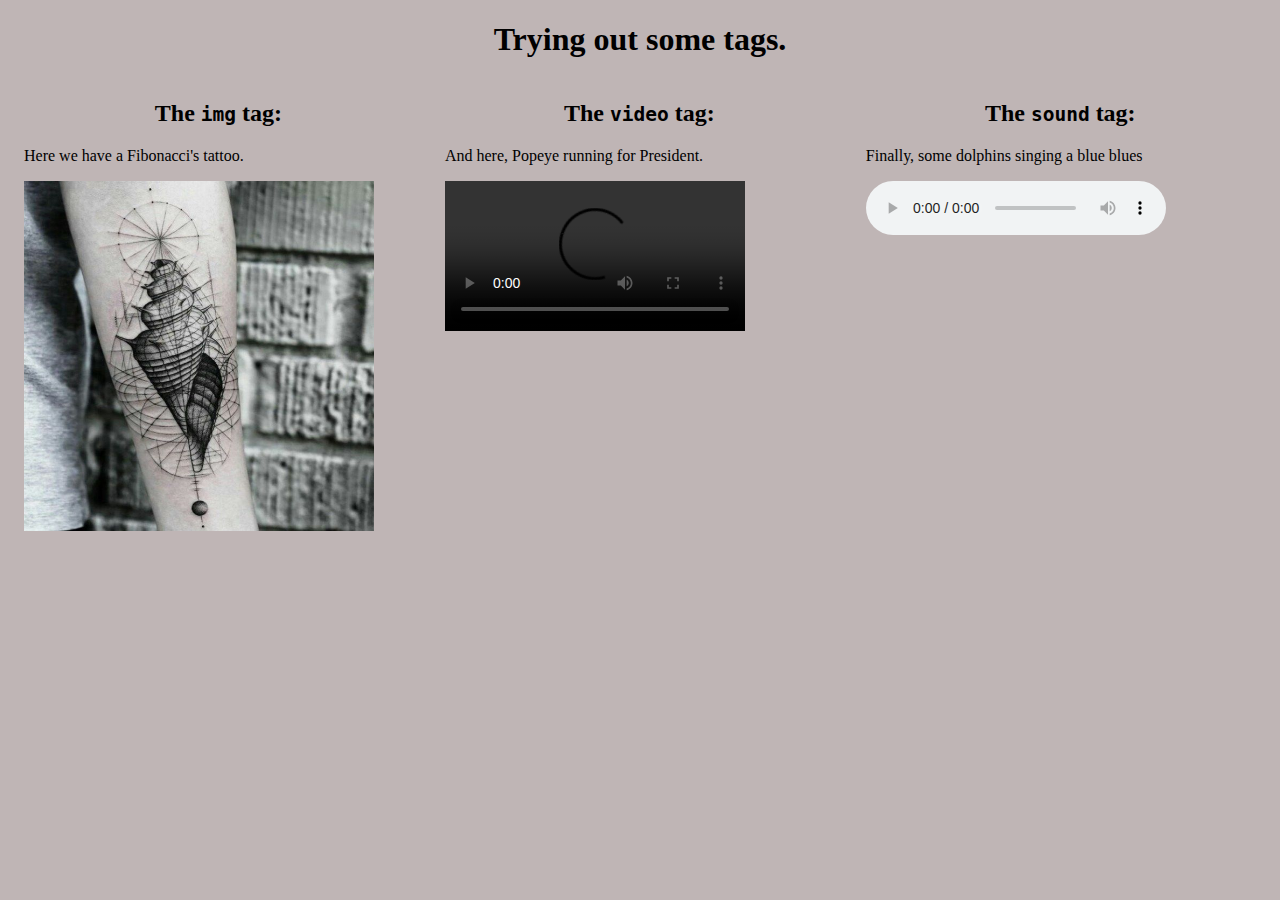
==== another.html @ 1d9e09e3 "I have worked a little" ====
<!DOCTYPE html>
<html lang="en">
<head>
    <meta charset="utf-8">
    <title>Several Tags</title>
    <link rel="stylesheet" href="style.css">
</head>
<body>
    <section>
        <h1>Trying out some tags.</h1>
        
        <article class="column third">
            <h2>The <code>img</code> tag: </h2>
            <p>Here we have a Fibonacci's tattoo.</p>
            <img src="images/Fibonacci.jpg" alt="Fibonacci">
        </article>

        <article class="column third">
            <h2>The <code>video</code> tag:</h2>
            <p>And here, Popeye running for President.</p>
            <video src="https://archive.org/download/Popeye_forPresident/Popeye_forPresident_512kb.mp4" controls>
              Sorry, your browser doesn't support HTML5 <code>video</code>, but you can
              download this video from the <a href="https://archive.org/details/Popeye_forPresident" target="_blank">Internet Archive</a>.
            </video>
        </article>

        <article class="column third">
            <h2>The <code>sound</code> tag:</h2>
            <p>Finally, some dolphins singing a blue blues</p>
            <audio controls>
                <source src="http://soundbible.com/mp3/Dolphins-SoundBible.com-1774583018.mp3" type="audio/mpeg">
                    Your browser does not support the audio tag.
            </audio>
        </article>
    </section>
</body>
</html>
---- style.css ----
*, *:before, *:after {
  -moz-box-sizing: border-box;
  -webkit-box-sizing: border-box;
  box-sizing: border-box;
}

a {
    text-decoration: none;
}

table {
    font-family: arial, sans-serif;
    border-collapse: collapse;
    width: 100%;
    margin-bottom: 2%;
}

td, th {
    border: 1px solid #dddddd;
    text-align: left;
    padding: 8px;
}

tr:nth-child(even) {
    background-color: #bf8383;
}

tr:nth-child(odd) {
    background-color: #876666;
}

img {
    width: 350px;
    height: 350px;
}

article {
    display: inline;
}

h1, h2 {
    text-align: center;

}

.column {
    float: left;
    padding-left: 1rem;
    padding-right: 1rem;
}


.column.third { width: 33.3%; }

body {
    background-color: #bfb5b5;
}
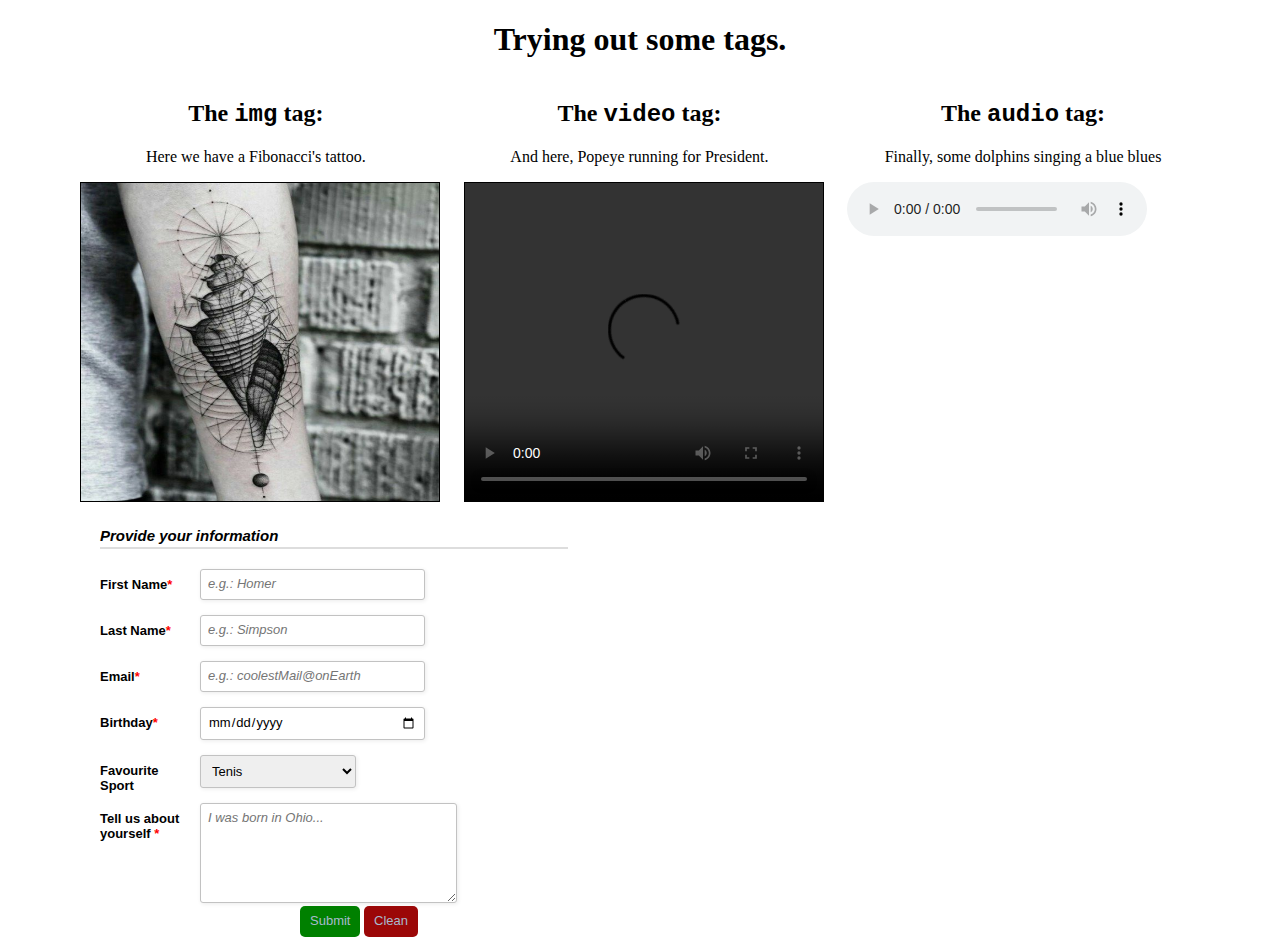
==== commit ef7a5657: "Have Worked a little more" ====
--- a/another.html
+++ b/another.html
@@ -3,35 +3,120 @@
 <head>
     <meta charset="utf-8">
     <title>Several Tags</title>
+    <link rel="stylesheet" href="normalize.css">
     <link rel="stylesheet" href="style.css">
+    <link rel="stylesheet" href="formStyle.css">
 </head>
 <body>
-    <section>
-        <h1>Trying out some tags.</h1>
-        
-        <article class="column third">
-            <h2>The <code>img</code> tag: </h2>
-            <p>Here we have a Fibonacci's tattoo.</p>
-            <img src="images/Fibonacci.jpg" alt="Fibonacci">
-        </article>
+    <div class="container">
+        <section>
+            <div class="row">
+                <div class="column full">
+                    <h1>Trying out some tags.</h1>
+                </div>
+            </div>
+            <div class="row">
+                <div class="column third">
+                    <article>
+                        <h2>The <code>img</code> tag: </h2>
+                        <p>Here we have a Fibonacci's tattoo.</p>
+                        <img class="same" src="images/Fibonacci.jpg" alt="Fibonacci">
+                    </article>
+                </div>
 
-        <article class="column third">
-            <h2>The <code>video</code> tag:</h2>
-            <p>And here, Popeye running for President.</p>
-            <video src="https://archive.org/download/Popeye_forPresident/Popeye_forPresident_512kb.mp4" controls>
-              Sorry, your browser doesn't support HTML5 <code>video</code>, but you can
-              download this video from the <a href="https://archive.org/details/Popeye_forPresident" target="_blank">Internet Archive</a>.
-            </video>
-        </article>
+                <div class="column third">
+                    <article>
+                        <h2>The <code>video</code> tag:</h2>
+                        <p>And here, Popeye running for President.</p>
+                        <video class="same" src="https://archive.org/download/Popeye_forPresident/Popeye_forPresident_512kb.mp4" controls>
+                          Sorry, your browser doesn't support HTML5 <code>video</code>, but you can
+                          download this video from the <a href="https://archive.org/details/Popeye_forPresident" target="_blank">Internet Archive</a>.
+                        </video>
+                    </article>
+                </div>
 
-        <article class="column third">
-            <h2>The <code>sound</code> tag:</h2>
-            <p>Finally, some dolphins singing a blue blues</p>
-            <audio controls>
-                <source src="http://soundbible.com/mp3/Dolphins-SoundBible.com-1774583018.mp3" type="audio/mpeg">
-                    Your browser does not support the audio tag.
-            </audio>
-        </article>
-    </section>
+                <div class="column third">
+                    <article>
+                        <h2>The <code>audio</code> tag:</h2>
+                        <p>Finally, some dolphins singing a blue blues</p>
+                        <audio controls>
+                            <source src="http://soundbible.com/mp3/Dolphins-SoundBible.com-1774583018.mp3" type="audio/mpeg">
+                                Your browser does not support the audio tag.
+                        </audio>
+                    </article>
+                </div>
+            </div>
+        </section>
+        <section>
+            <div class="row">
+                <div class="column full">
+                    <div class="form-style-2">
+                        <div class="form-style-2-heading">
+                            Provide your information
+                        </div>
+                        <form action="#" method="post">
+                            <div>
+                                <label for="FName">
+                                    <span>First Name<span class="required">*</span></span>
+                                </label>
+                                <input type="text" class="input-field"
+                                 name="FName" placeholder="e.g.: Homer" required>
+                            </div>
+                            <div>
+                                <label for="LName">
+                                    <span>Last Name<span class="required">*</span></span>
+                                </label>
+                                <input type="text" class="input-field"
+                                 name="LName" placeholder="e.g.: Simpson" required>
+                            </div>
+                            <div>
+                                <label for="Mail">
+                                    <span>Email<span class="required">*</span></span>
+                                </label>
+                                <input type="email" class="input-field" 
+                                name="Mail" placeholder="e.g.: coolestMail@onEarth" required>
+                            </div>
+                            <div>
+                                <label>
+                                    <span>Birthday<span class="required">*</span></span>
+                                </label>
+                                <input type="date" class="input-field" name="LName" required>
+                            </div>
+                            <div>
+                                <label for="FSport"><span>Favourite Sport</span></label>
+                                <select name="FSport" class="select-field">
+                                    <option value="tenis">Tenis</option>
+                                    <option value="futbol">Futbol</option>
+                                    <option value="chess">Chess</option>
+                                    <option value="beer">Drink beer really fast</option>
+                                </select>
+                            </div>
+                            <div>
+                                <label for="UserBio">
+                                    <span>
+                                        Tell us about yourself
+                                        <span class="required">*</span>
+                                    </span>
+                                </label>
+                                <textarea cols="30" rows="5" class="textarea-field" 
+                                 maxlength="150" name="UserBio"
+                                  placeholder="I was born in Ohio..." required></textarea>
+                            </div>
+                            <div id="btns">
+                                <label>
+                                    <span>&nbsp;</span>
+                                    <button type="submit" class="btnSubmit">Submit</button>
+                                </label>
+                                <label>
+                                    <span>&nbsp;</span>
+                                    <button type="reset" class="btnClean">Clean</button>
+                                </label>
+                            </div>
+                        </form>
+                    </div>
+                </div>
+            </div>
+        </section>
+    </div>
 </body>
 </html>--- a/style.css
+++ b/style.css
@@ -29,9 +29,10 @@
     background-color: #876666;
 }
 
-img {
-    width: 350px;
-    height: 350px;
+.same {
+    width: 360px;
+    height: 320px;
+    border: 1px solid black;
 }
 
 article {
@@ -43,6 +44,13 @@
 
 }
 
+
+.container {
+  margin: 0 auto;
+  width: 90%;
+  max-width : 1200px; 
+}
+
 .column {
     float: left;
     padding-left: 1rem;
@@ -50,8 +58,21 @@
 }
 
 
-.column.third { width: 33.3%; }
+.column.third {
+    width: 33.3%;
+}
 
-body {
-    background-color: #bfb5b5;
+.column.full { 
+    width: 100%;
+}
+
+.row:before, 
+.row:after {
+    content:"";
+    display: table ;
+    clear:both;
+}
+
+p {
+    text-align: center;
 }--- a/formStyle.css
+++ b/formStyle.css
@@ -0,0 +1,92 @@
+.form-style-2{
+    max-width: 500px;
+    padding: 20px 12px 10px 20px;
+    font: 13px Arial, Helvetica, sans-serif;
+}
+.form-style-2-heading{
+    font-weight: bold;
+    font-style: italic;
+    border-bottom: 2px solid #ddd;
+    margin-bottom: 20px;
+    font-size: 15px;
+    padding-bottom: 3px;
+}
+.form-style-2 label{
+    display: block;
+    margin: 0px 0px 15px 0px;
+}
+.form-style-2 label > span{
+    width: 100px;
+    font-weight: bold;
+    float: left;
+    padding-top: 8px;
+    padding-right: 5px;
+}
+.form-style-2 span.required{
+    color:red;
+}
+
+.form-style-2 input.input-field{
+    width: 48%;
+    
+}
+
+.form-style-2 input.input-field, 
+.form-style-2 .textarea-field, 
+ .form-style-2 .select-field{
+    box-sizing: border-box;
+    -webkit-box-sizing: border-box;
+    -moz-box-sizing: border-box;
+    border: 1px solid #C2C2C2;
+    box-shadow: 1px 1px 4px #EBEBEB;
+    -moz-box-shadow: 1px 1px 4px #EBEBEB;
+    -webkit-box-shadow: 1px 1px 4px #EBEBEB;
+    border-radius: 3px;
+    -webkit-border-radius: 3px;
+    -moz-border-radius: 3px;
+    padding: 7px;
+    outline: none;
+}
+
+.form-style-2 .input-field:focus, 
+.form-style-2 .textarea-field:focus,  
+.form-style-2 .select-field:focus{
+    border: 1px solid #0C0;
+}
+
+.form-style-2 .textarea-field{
+    height:100px;
+    width: 55%;
+}
+
+.btnSubmit{
+    background: green;
+    border: none;
+    padding: 8px 10px 8px 10px;
+    border-radius: 5px;
+    color: #A8BACE;
+}
+
+.btnSubmit:hover{
+    background: #13660a;
+}
+
+.btnClean{
+    background: #9b0707;
+    border: none;
+    padding: 8px 10px 8px 10px;
+    border-radius: 5px;
+    color: #A8BACE;
+}
+
+.btnClean:hover{
+    background: #590117;
+}
+
+#btns label {
+    display: inline;
+}
+
+input[placeholder], textarea[placeholder] {
+    font-style: italic;
+}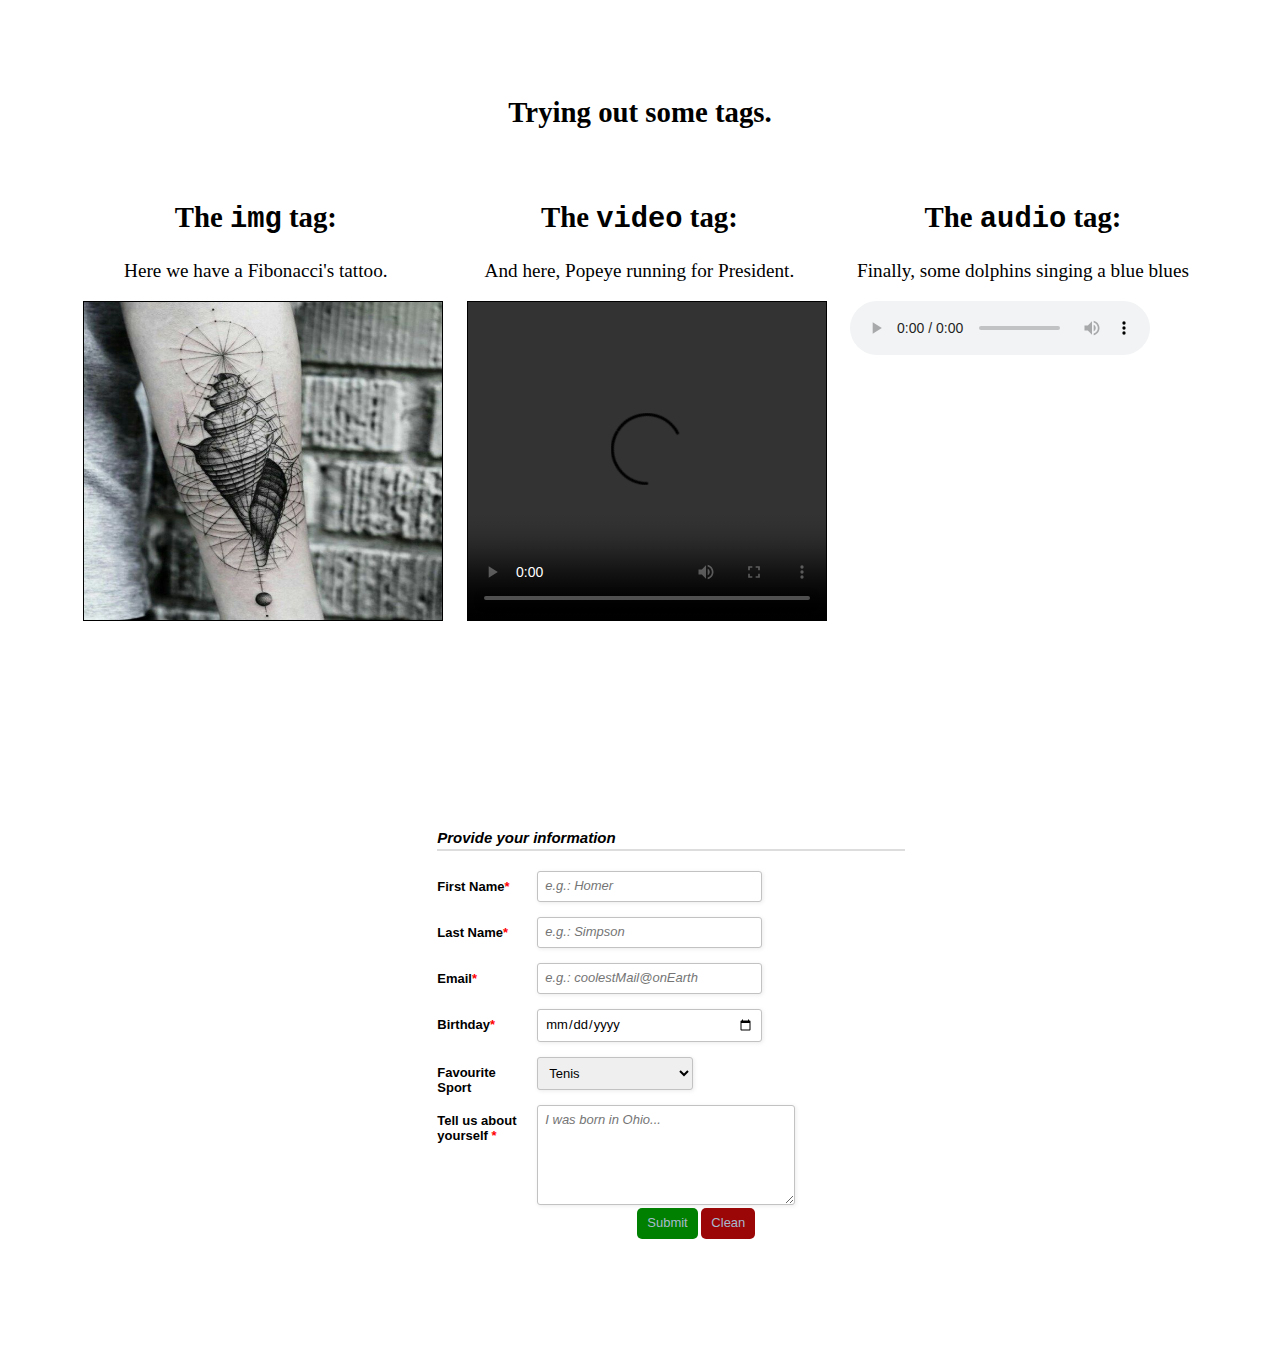
==== commit e7eb086e: "maybe i'll continue later" ====
--- a/another.html
+++ b/another.html
@@ -2,6 +2,7 @@
 <html lang="en">
 <head>
     <meta charset="utf-8">
+    <meta name="viewport" content="width=device-width, initial-scale=1">
     <title>Several Tags</title>
     <link rel="stylesheet" href="normalize.css">
     <link rel="stylesheet" href="style.css">
--- a/style.css
+++ b/style.css
@@ -2,6 +2,82 @@
   -moz-box-sizing: border-box;
   -webkit-box-sizing: border-box;
   box-sizing: border-box;
+}
+
+html { font-size: 100%; }
+
+/* Medium screens (640px) */
+@media (min-width: 40rem) { 
+  html { font-size: 112%; }
+}
+
+/* Large screens (1024px) */
+@media (min-width: 64rem) { 
+  html { font-size: 120%; }
+}
+
+@media (min-width: 40rem) {
+  section { padding: 4rem 0; }
+}
+
+
+@media (min-width: 40rem) {
+  h1 { font-size: 1.5rem; }
+}
+
+@media (max-width: 768px) {
+  img { 
+    width: 330px;
+    height: 320px;
+    border: 1px solid black;
+  }
+
+  [class*="col"] {
+        width: 100%;
+    }
+}
+
+
+@media (min-width: 40rem) {
+  .column {
+    float: left;
+    margin: 0;
+    padding-left: 1rem;
+    padding-right: 1rem;
+  }
+
+@media only screen and (max-width: 768px) {
+    /* For mobile phones: */
+    [class*="col"] {
+        width: 100%;
+    }
+}
+
+
+
+.column { margin-bottom: 1.5rem; }
+
+.container {
+  margin: 0 auto;
+  width: 90%;
+  max-width : 1200px; 
+}
+
+
+
+.column.third {
+    width: 33.3%;
+}
+
+.column.full { 
+    width: 100%;
+}
+
+.row:before, 
+.row:after {
+    content:"";
+    display: table ;
+    clear:both;
 }
 
 a {
@@ -44,35 +120,16 @@
 
 }
 
-
-.container {
-  margin: 0 auto;
-  width: 90%;
-  max-width : 1200px; 
+p {
+    text-align: center;
 }
 
-.column {
-    float: left;
-    padding-left: 1rem;
-    padding-right: 1rem;
+ol {
+    margin:0;
+    padding:0;
+    text-align: center; 
+    list-style-position: inside;
 }
-
-
-.column.third {
-    width: 33.3%;
-}
-
-.column.full { 
-    width: 100%;
-}
-
-.row:before, 
-.row:after {
-    content:"";
-    display: table ;
-    clear:both;
-}
-
-p {
-    text-align: center;
+ol  li {
+     padding: 2px 5px;              
 }--- a/formStyle.css
+++ b/formStyle.css
@@ -2,6 +2,8 @@
     max-width: 500px;
     padding: 20px 12px 10px 20px;
     font: 13px Arial, Helvetica, sans-serif;
+    margin-right: 25%;
+    margin-left: 30%;
 }
 .form-style-2-heading{
     font-weight: bold;
@@ -89,4 +91,5 @@
 
 input[placeholder], textarea[placeholder] {
     font-style: italic;
-}+}
+
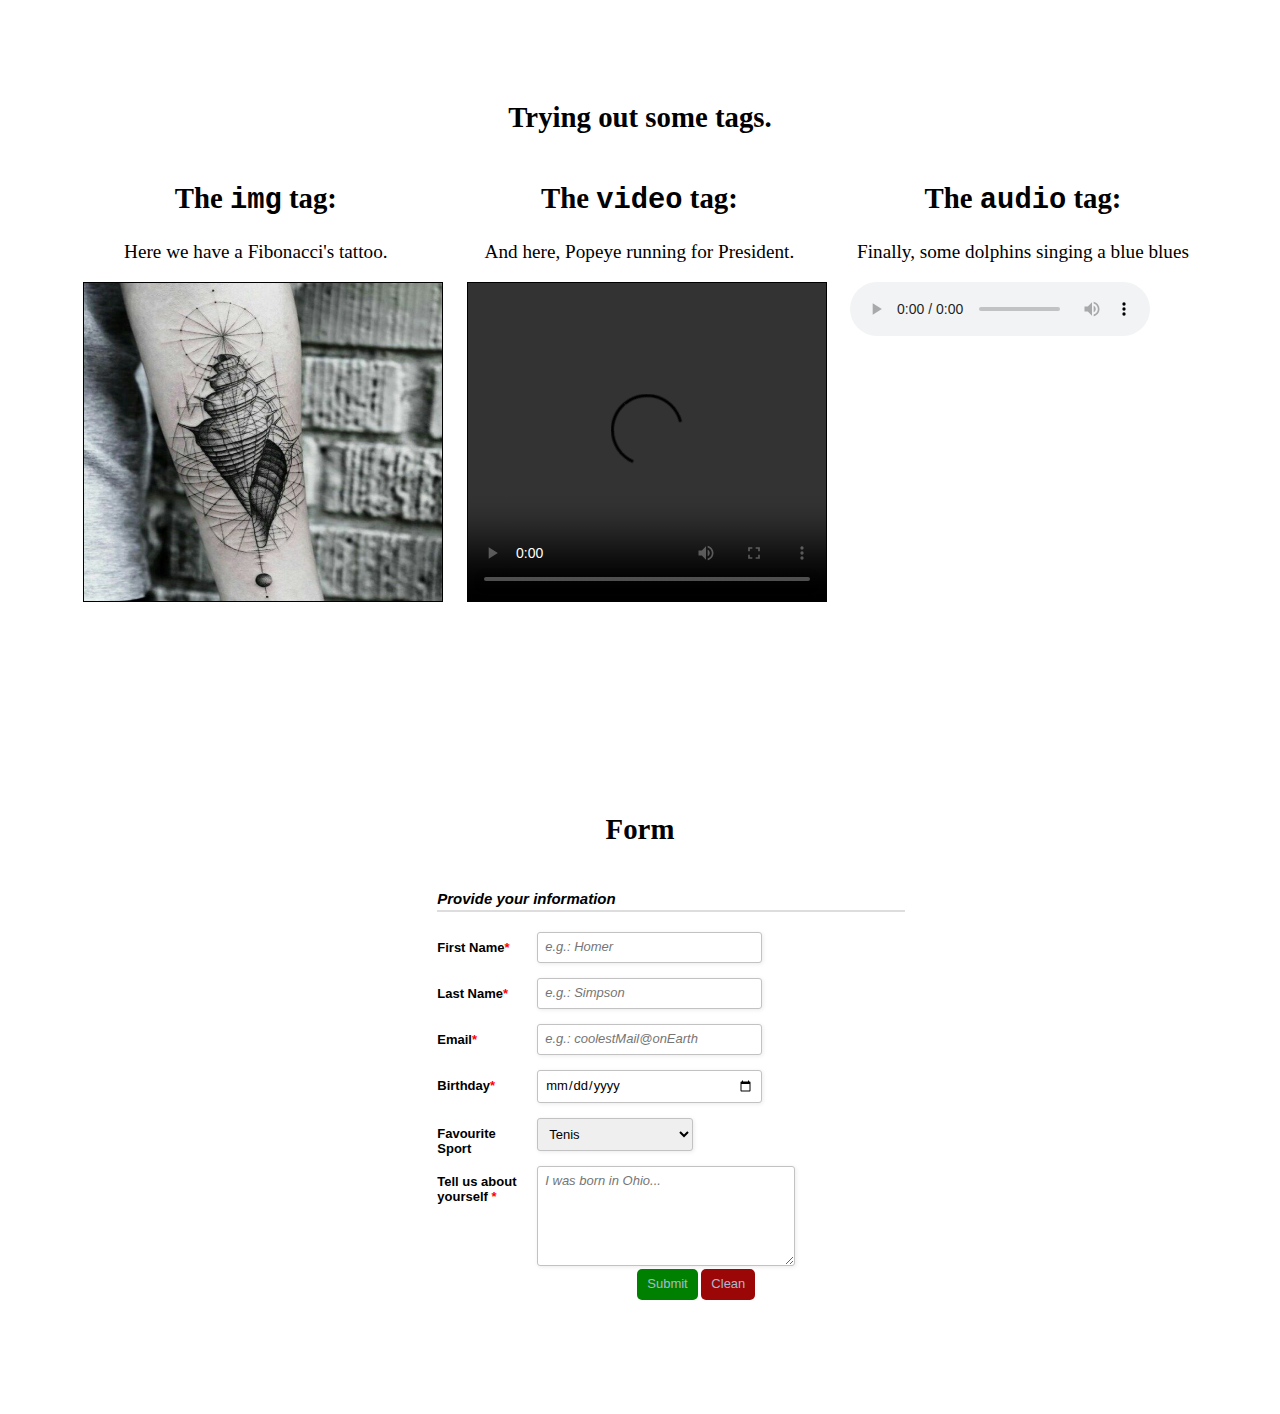
==== commit f674e2d5: "more work" ====
--- a/another.html
+++ b/another.html
@@ -7,15 +7,13 @@
     <link rel="stylesheet" href="normalize.css">
     <link rel="stylesheet" href="style.css">
     <link rel="stylesheet" href="formStyle.css">
+    <link rel="shortcut icon" href="images/favicon.ico" type="image/x-icon">
+    <link rel="icon" href="images/favicon.ico" type="image/x-icon">
 </head>
 <body>
     <div class="container">
         <section>
-            <div class="row">
-                <div class="column full">
-                    <h1>Trying out some tags.</h1>
-                </div>
-            </div>
+            <h2>Trying out some tags.</h2>
             <div class="row">
                 <div class="column third">
                     <article>
@@ -49,6 +47,7 @@
             </div>
         </section>
         <section>
+            <h2>Form</h2>
             <div class="row">
                 <div class="column full">
                     <div class="form-style-2">
@@ -61,21 +60,21 @@
                                     <span>First Name<span class="required">*</span></span>
                                 </label>
                                 <input type="text" class="input-field"
-                                 name="FName" placeholder="e.g.: Homer" required>
+                                 id="FName" placeholder="e.g.: Homer" required>
                             </div>
                             <div>
                                 <label for="LName">
                                     <span>Last Name<span class="required">*</span></span>
                                 </label>
                                 <input type="text" class="input-field"
-                                 name="LName" placeholder="e.g.: Simpson" required>
+                                 id="LName" placeholder="e.g.: Simpson" required>
                             </div>
                             <div>
                                 <label for="Mail">
                                     <span>Email<span class="required">*</span></span>
                                 </label>
                                 <input type="email" class="input-field" 
-                                name="Mail" placeholder="e.g.: coolestMail@onEarth" required>
+                                id="Mail" placeholder="e.g.: coolestMail@onEarth" required>
                             </div>
                             <div>
                                 <label>
@@ -85,7 +84,7 @@
                             </div>
                             <div>
                                 <label for="FSport"><span>Favourite Sport</span></label>
-                                <select name="FSport" class="select-field">
+                                <select id="FSport" class="select-field">
                                     <option value="tenis">Tenis</option>
                                     <option value="futbol">Futbol</option>
                                     <option value="chess">Chess</option>
@@ -100,7 +99,7 @@
                                     </span>
                                 </label>
                                 <textarea cols="30" rows="5" class="textarea-field" 
-                                 maxlength="150" name="UserBio"
+                                 maxlength="150" id="UserBio"
                                   placeholder="I was born in Ohio..." required></textarea>
                             </div>
                             <div id="btns">
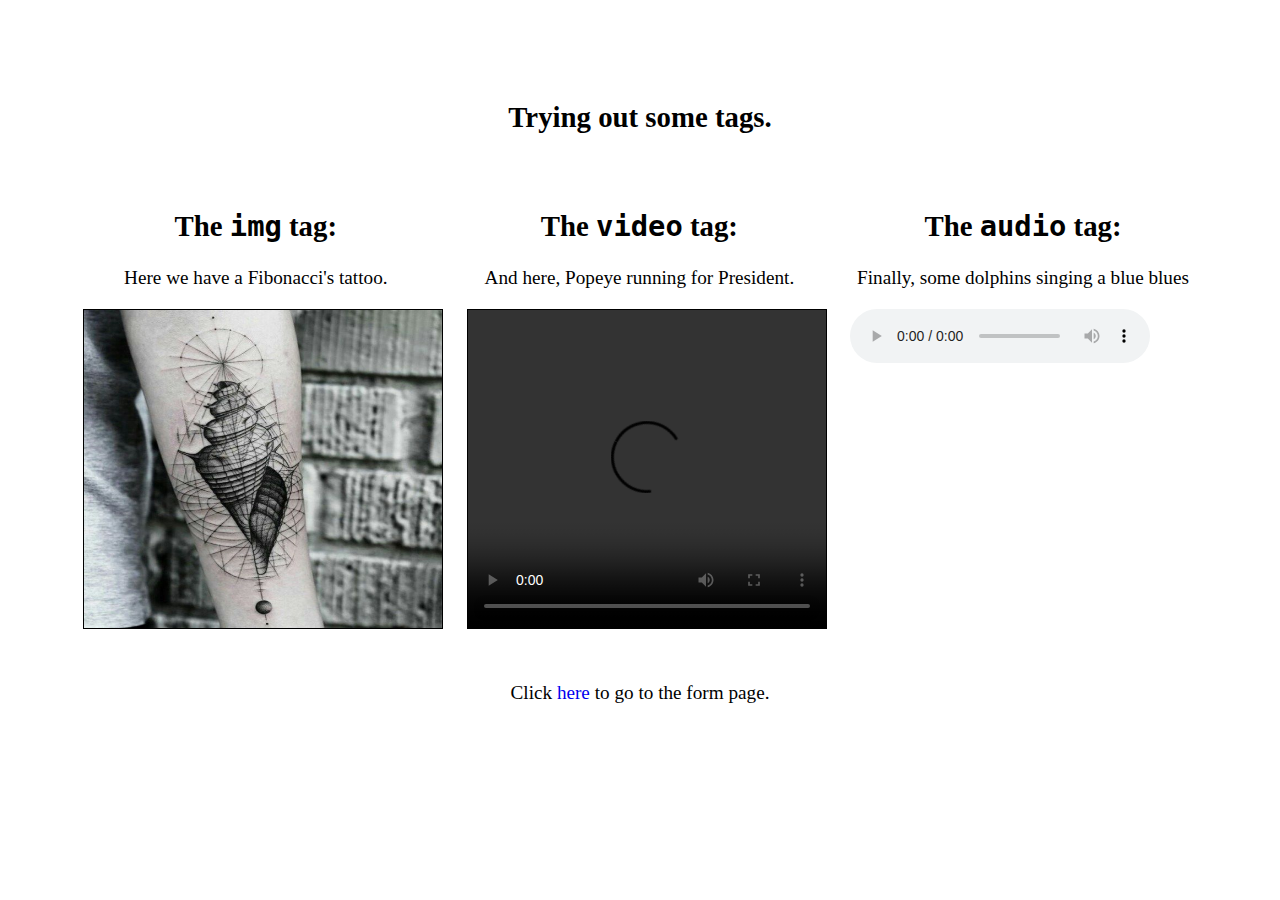
==== commit 7ede432b: "html basics done" ====
--- a/another.html
+++ b/another.html
@@ -2,18 +2,22 @@
 <html lang="en">
 <head>
     <meta charset="utf-8">
+    <meta http-equiv="x-ua-compatible" content="ie=edge">
     <meta name="viewport" content="width=device-width, initial-scale=1">
     <title>Several Tags</title>
     <link rel="stylesheet" href="normalize.css">
     <link rel="stylesheet" href="style.css">
-    <link rel="stylesheet" href="formStyle.css">
     <link rel="shortcut icon" href="images/favicon.ico" type="image/x-icon">
     <link rel="icon" href="images/favicon.ico" type="image/x-icon">
 </head>
 <body>
     <div class="container">
         <section>
-            <h2>Trying out some tags.</h2>
+            <div class="row">
+                <div class="column full">
+                    <h2>Trying out some tags.</h2>
+                </div>
+            </div>
             <div class="row">
                 <div class="column third">
                     <article>
@@ -45,75 +49,9 @@
                     </article>
                 </div>
             </div>
-        </section>
-        <section>
-            <h2>Form</h2>
             <div class="row">
                 <div class="column full">
-                    <div class="form-style-2">
-                        <div class="form-style-2-heading">
-                            Provide your information
-                        </div>
-                        <form action="#" method="post">
-                            <div>
-                                <label for="FName">
-                                    <span>First Name<span class="required">*</span></span>
-                                </label>
-                                <input type="text" class="input-field"
-                                 id="FName" placeholder="e.g.: Homer" required>
-                            </div>
-                            <div>
-                                <label for="LName">
-                                    <span>Last Name<span class="required">*</span></span>
-                                </label>
-                                <input type="text" class="input-field"
-                                 id="LName" placeholder="e.g.: Simpson" required>
-                            </div>
-                            <div>
-                                <label for="Mail">
-                                    <span>Email<span class="required">*</span></span>
-                                </label>
-                                <input type="email" class="input-field" 
-                                id="Mail" placeholder="e.g.: coolestMail@onEarth" required>
-                            </div>
-                            <div>
-                                <label>
-                                    <span>Birthday<span class="required">*</span></span>
-                                </label>
-                                <input type="date" class="input-field" name="LName" required>
-                            </div>
-                            <div>
-                                <label for="FSport"><span>Favourite Sport</span></label>
-                                <select id="FSport" class="select-field">
-                                    <option value="tenis">Tenis</option>
-                                    <option value="futbol">Futbol</option>
-                                    <option value="chess">Chess</option>
-                                    <option value="beer">Drink beer really fast</option>
-                                </select>
-                            </div>
-                            <div>
-                                <label for="UserBio">
-                                    <span>
-                                        Tell us about yourself
-                                        <span class="required">*</span>
-                                    </span>
-                                </label>
-                                <textarea cols="30" rows="5" class="textarea-field" 
-                                 maxlength="150" id="UserBio"
-                                  placeholder="I was born in Ohio..." required></textarea>
-                            </div>
-                            <div id="btns">
-                                <label>
-                                    <span>&nbsp;</span>
-                                    <button type="submit" class="btnSubmit">Submit</button>
-                                </label>
-                                <label>
-                                    <span>&nbsp;</span>
-                                    <button type="reset" class="btnClean">Clean</button>
-                                </label>
-                            </div>
-                        </form>
-                    </div>
+                    <p>Click <a href="form.html">here</a> to go to the form page.</p>
                 </div>
             </div>
         </section>
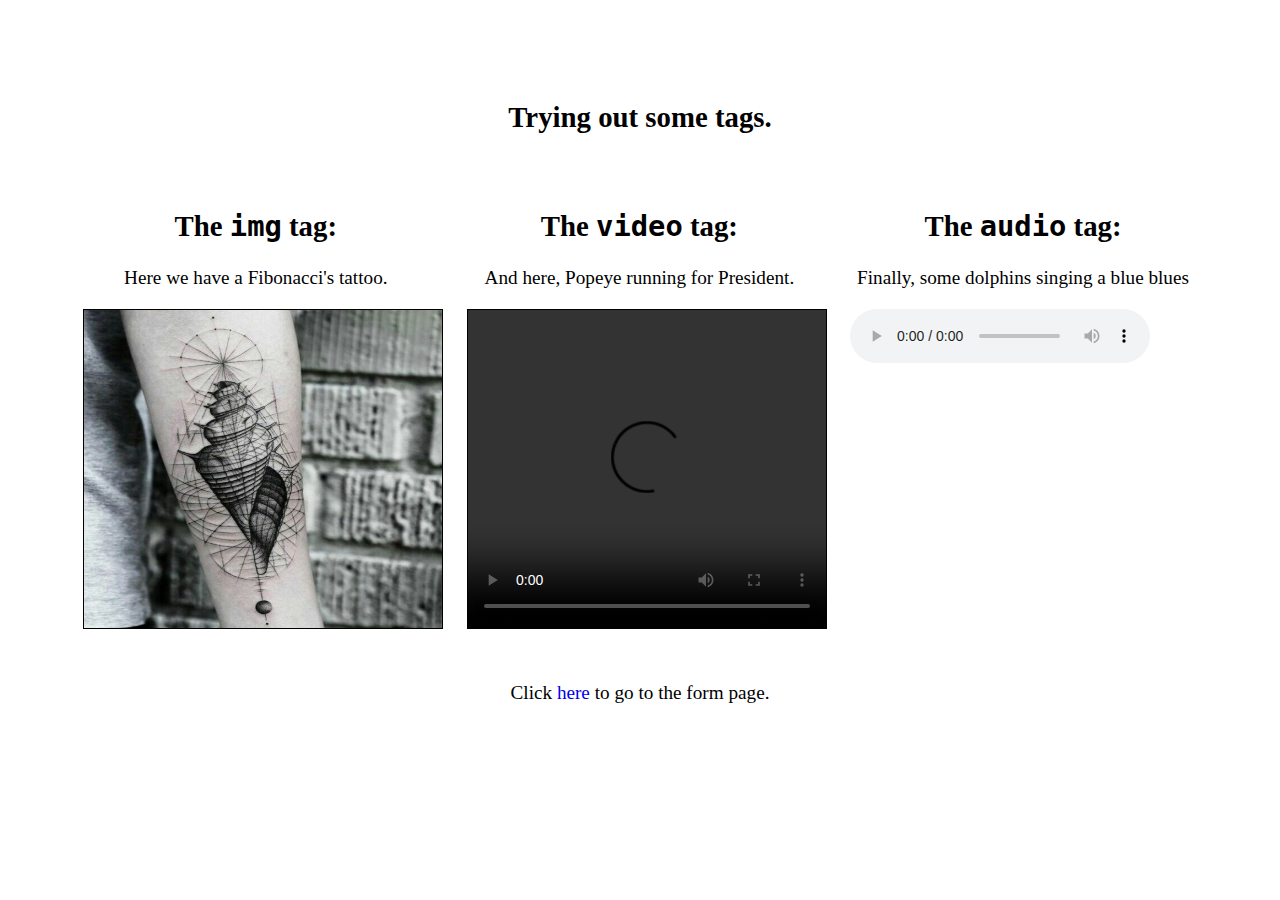
==== commit 7cdb3012: "last fixes" ====
--- a/another.html
+++ b/another.html
@@ -5,8 +5,8 @@
     <meta http-equiv="x-ua-compatible" content="ie=edge">
     <meta name="viewport" content="width=device-width, initial-scale=1">
     <title>Several Tags</title>
-    <link rel="stylesheet" href="normalize.css">
-    <link rel="stylesheet" href="style.css">
+    <link rel="stylesheet" href="css/normalize.css">
+    <link rel="stylesheet" href="css/style.css">
     <link rel="shortcut icon" href="images/favicon.ico" type="image/x-icon">
     <link rel="icon" href="images/favicon.ico" type="image/x-icon">
 </head>
--- a/css/style.css
+++ b/css/style.css
@@ -0,0 +1,135 @@
+*, *:before, *:after {
+  -moz-box-sizing: border-box;
+  -webkit-box-sizing: border-box;
+  box-sizing: border-box;
+}
+
+html { font-size: 100%; }
+
+/* Medium screens (640px) */
+@media (min-width: 40rem) { 
+  html { font-size: 112%; }
+}
+
+/* Large screens (1024px) */
+@media (min-width: 64rem) { 
+  html { font-size: 120%; }
+}
+
+@media (min-width: 40rem) {
+  section { padding: 4rem 0; }
+}
+
+
+@media (min-width: 40rem) {
+  h1 { font-size: 1.5rem; }
+}
+
+@media (max-width: 768px) {
+  img { 
+    width: 330px;
+    height: 320px;
+    border: 1px solid black;
+  }
+
+  [class*="col"] {
+        width: 100%;
+    }
+}
+
+
+@media (min-width: 40rem) {
+  .column {
+    float: left;
+    margin: 0;
+    padding-left: 1rem;
+    padding-right: 1rem;
+  }
+
+@media only screen and (max-width: 768px) {
+    /* For mobile phones: */
+    [class*="col"] {
+        width: 100%;
+    }
+}
+
+
+
+.column { margin-bottom: 1.5rem; }
+
+.container {
+  margin: 0 auto;
+  width: 90%;
+  max-width : 1200px; 
+}
+
+
+
+.column.third {
+    width: 33.3%;
+}
+
+.column.full { 
+    width: 100%;
+}
+
+.row:before, 
+.row:after {
+    content:"";
+    display: table ;
+    clear:both;
+}
+
+a {
+    text-decoration: none;
+}
+
+table {
+    font-family: arial, sans-serif;
+    border-collapse: collapse;
+    width: 100%;
+    margin-bottom: 2%;
+}
+
+td, th {
+    border: 1px solid #dddddd;
+    text-align: left;
+    padding: 8px;
+}
+
+tr:nth-child(even) {
+    background-color: #bf8383;
+}
+
+tr:nth-child(odd) {
+    background-color: #876666;
+}
+
+.same {
+    width: 360px;
+    height: 320px;
+    border: 1px solid black;
+}
+
+article {
+    display: inline;
+}
+
+h1, h2 {
+    text-align: center;
+
+}
+
+p {
+    text-align: center;
+}
+
+ol {
+    margin:0;
+    padding:0;
+    text-align: center; 
+    list-style-position: inside;
+}
+ol  li {
+     padding: 2px 5px;              
+}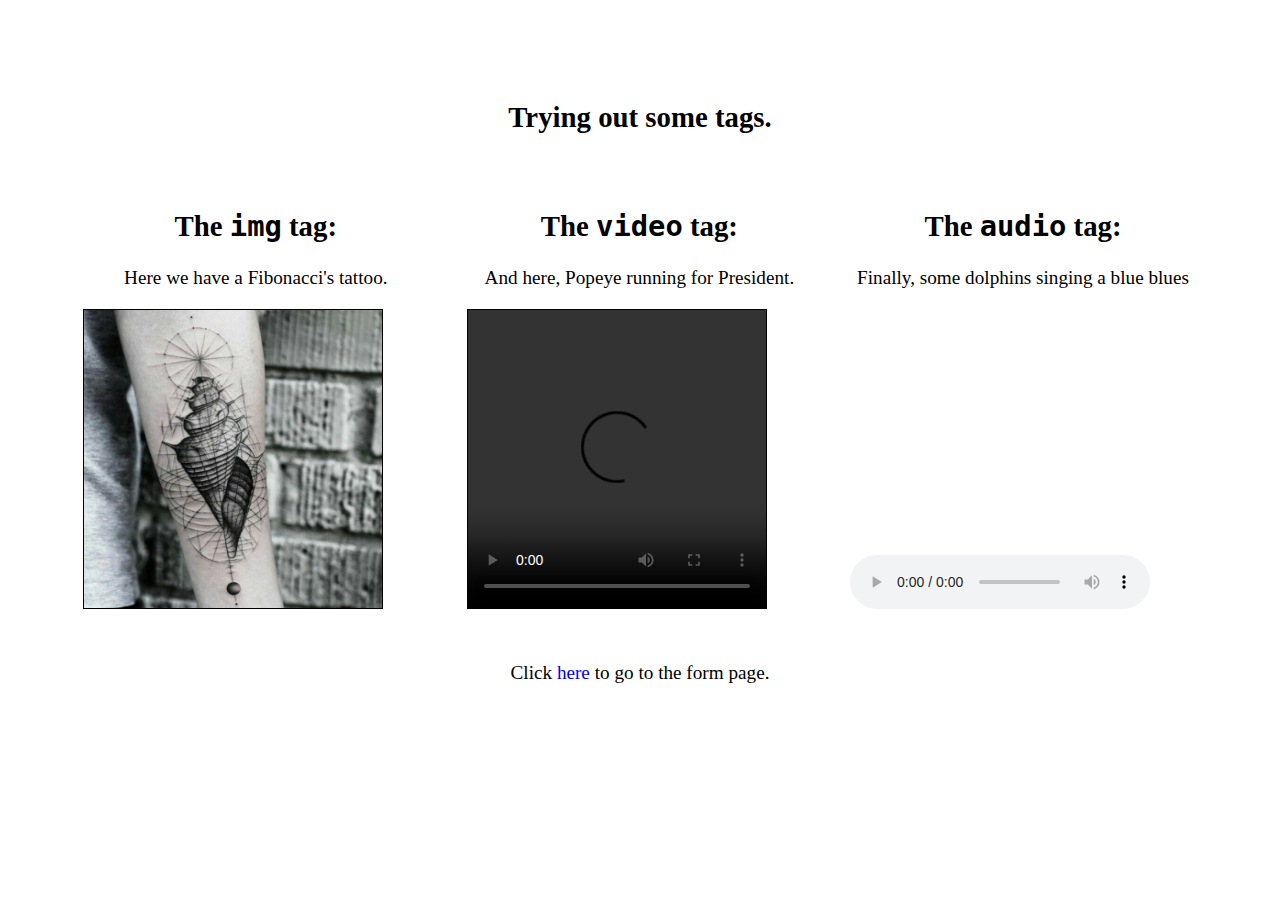
==== commit 752670c4: "have worked with MQ a lot" ====
--- a/another.html
+++ b/another.html
@@ -42,7 +42,7 @@
                     <article>
                         <h2>The <code>audio</code> tag:</h2>
                         <p>Finally, some dolphins singing a blue blues</p>
-                        <audio controls>
+                        <audio controls class="same">
                             <source src="http://soundbible.com/mp3/Dolphins-SoundBible.com-1774583018.mp3" type="audio/mpeg">
                                 Your browser does not support the audio tag.
                         </audio>
@@ -57,4 +57,4 @@
         </section>
     </div>
 </body>
-</html>+</html>
--- a/css/style.css
+++ b/css/style.css
@@ -4,7 +4,205 @@
   box-sizing: border-box;
 }
 
-html { font-size: 100%; }
+html { 
+    font-size: 100%; 
+}
+
+@media only screen and (min-width: 300px) {
+
+    table {
+        font-family: arial, sans-serif;
+        border-collapse: collapse;
+        width: 100%;
+        margin-bottom: 2%;
+    }
+
+    td, th {
+        border: 1px solid #dddddd;
+        text-align: left;
+        padding: 8px;
+    }
+
+    tr:nth-child(even) {
+        background-color: #bf8383;
+    }
+
+    tr:nth-child(odd) {
+        background-color: #876666;
+    }
+
+    .container {
+        margin: 0 auto;
+        width: 90%;
+    }
+
+    p, h2 {
+        text-align: center;
+    }
+    
+}
+
+@media only screen and (min-width: 401px){
+
+    img { 
+        width: 330px;
+        height: 320px;
+        border: 1px solid black;
+      }
+   
+
+    .forSp {
+        background-color: rgba(0,0,0,0.5);
+        left: 0;
+        top: 0;
+        border-radius: 0;
+        height: 100%;
+        width: 70%;
+        position: absolute;
+        opacity: 0;
+        z-index: 1000;
+        -webkit-transition: all 0.5s ease-in-out;
+        -moz-transition: all 0.5s ease-in-out;
+          -o-transition: all 0.5s ease-in-out;
+            -ms-transition: all 0.5s ease-in-out;
+              transition: all 0.5s ease-in-out;
+    }
+
+    .forSp:hover {
+        opacity: 1;
+    }
+
+    .position {
+        position: relative;
+    }
+
+    .info {
+        color: #fff;
+        font-family: arial, helvetica, sans-serif;
+        font-weight: bold;
+        -webkit-transition: all 0.5s ease-in-out;
+        -moz-transition: all 0.5s ease-in-out;
+          -o-transition: all 0.5s ease-in-out;
+            -ms-transition: all 0.5s ease-in-out;
+              transition: all 0.5s ease-in-out;
+        margin-left: -30px;
+    }
+
+    .forSp.fade-in .info {
+        margin-left: 0;
+    }
+
+    .forSp:hover .info {
+        margin-left: 0;
+    }
+}
+
+@media only screen and (min-width: 300px) and (max-width: 347px){
+
+    img { 
+        width: 330px;
+        height: 320px;
+        border: 1px solid black;
+      }
+    .forSp {
+        background-color: rgba(0,0,0,0.5);
+        left: 0;
+        top: 0;
+        border-radius: 0;
+        height: 100%;
+        width: 70%;
+        position: absolute;
+        opacity: 0;
+        z-index: 1000;
+        -webkit-transition: all 0.5s ease-in-out;
+        -moz-transition: all 0.5s ease-in-out;
+          -o-transition: all 0.5s ease-in-out;
+            -ms-transition: all 0.5s ease-in-out;
+              transition: all 0.5s ease-in-out;
+    }
+
+    .forSp:hover {
+        opacity: 1;
+    }
+
+    .position {
+        position: relative;
+    }
+
+    .info {
+        color: #fff;
+        font-family: arial, helvetica, sans-serif;
+        font-weight: bold;
+        -webkit-transition: all 0.5s ease-in-out;
+        -moz-transition: all 0.5s ease-in-out;
+          -o-transition: all 0.5s ease-in-out;
+            -ms-transition: all 0.5s ease-in-out;
+              transition: all 0.5s ease-in-out;
+        margin-left: -30px;
+    }
+
+    .forSp.fade-in .info {
+        margin-left: 0;
+    }
+
+    .forSp:hover .info {
+        margin-left: 0;
+    }
+}
+
+@media only screen and (min-width: 348px) and (max-width: 400px){
+
+    img { 
+        width: 330px;
+        height: 320px;
+        border: 1px solid black;
+      }
+
+    .forSp {
+        background-color: rgba(0,0,0,0.5);
+        left: 0;
+        top: 0;
+        border-radius: 0;
+        height: 100%;
+        width: 100%;
+        position: absolute;
+        opacity: 0;
+        z-index: 1000;
+        -webkit-transition: all 0.5s ease-in-out;
+        -moz-transition: all 0.5s ease-in-out;
+          -o-transition: all 0.5s ease-in-out;
+            -ms-transition: all 0.5s ease-in-out;
+              transition: all 0.5s ease-in-out;
+    }
+
+    .forSp:hover {
+        opacity: 1;
+    }
+
+    .position {
+        position: relative;
+    }
+
+    .info {
+        color: #fff;
+        font-family: arial, helvetica, sans-serif;
+        font-weight: bold;
+        -webkit-transition: all 0.5s ease-in-out;
+        -moz-transition: all 0.5s ease-in-out;
+          -o-transition: all 0.5s ease-in-out;
+            -ms-transition: all 0.5s ease-in-out;
+              transition: all 0.5s ease-in-out;
+        margin-left: -30px;
+    }
+
+    .forSp.fade-in .info {
+        margin-left: 0;
+    }
+
+    .forSp:hover .info {
+        margin-left: 0;
+    }
+}
 
 /* Medium screens (640px) */
 @media (min-width: 40rem) { 
@@ -26,11 +224,7 @@
 }
 
 @media (max-width: 768px) {
-  img { 
-    width: 330px;
-    height: 320px;
-    border: 1px solid black;
-  }
+  
 
   [class*="col"] {
         width: 100%;
@@ -54,19 +248,71 @@
 }
 
 
-
-.column { margin-bottom: 1.5rem; }
+@media only screen and (min-width: 640px) and (max-width: 800px){
+    .same {
+        width: 170px;
+        height: 170px;
+        border: 1px solid black;
+    }
+
+}
+
+@media only screen and (min-width: 801px) and (max-width: 900px){
+    .same {
+        width: 240px;
+        height: 240px;
+        border: 1px solid black;
+    }
+
+}
+
+@media only screen and (min-width: 901px) and (max-width: 1000px){
+    .same {
+        width: 270px;
+        height: 270px;
+        border: 1px solid black;
+    }
+
+}
+
+@media only screen and (min-width: 1001px) and (max-width: 1300px){
+    .same {
+        width: 300px;
+        height: 300px;
+        border: 1px solid black;
+    }
+
+}
+
+@media only screen and (min-width: 1301px) {
+    .same {
+        width: 360px;
+        height: 320px;
+        border: 1px solid black;
+    }
+}
+
+
+
+
+.column { 
+    margin-bottom: 1.5rem; 
+}
 
 .container {
-  margin: 0 auto;
-  width: 90%;
-  max-width : 1200px; 
+    margin: 0 auto;
+    width: 90%;
+    max-width : 1200px; 
 }
 
 
 
 .column.third {
     width: 33.3%;
+}
+
+.column.two-thirds { 
+    width: 66.7%; 
 }
 
 .column.full { 
@@ -105,24 +351,16 @@
     background-color: #876666;
 }
 
-.same {
-    width: 360px;
-    height: 320px;
-    border: 1px solid black;
-}
 
 article {
     display: inline;
 }
 
-h1, h2 {
+h1, h2, p {
     text-align: center;
 
 }
 
-p {
-    text-align: center;
-}
 
 ol {
     margin:0;
@@ -132,4 +370,55 @@
 }
 ol  li {
      padding: 2px 5px;              
-}+}
+
+.forSp {
+    background-color: rgba(0,0,0,0.5);
+    left: 0;
+    top: 0;
+    border-radius: 0;
+    height: 100%;
+    width: 100%;
+    position: absolute;
+    opacity: 0;
+    z-index: 1000;
+    -webkit-transition: all 0.5s ease-in-out;
+    -moz-transition: all 0.5s ease-in-out;
+      -o-transition: all 0.5s ease-in-out;
+        -ms-transition: all 0.5s ease-in-out;
+          transition: all 0.5s ease-in-out;
+}
+
+.forSp:hover {
+    opacity: 1;
+}
+
+.position {
+    position: relative;
+}
+
+
+.info {
+    color: #fff;
+    font-family: arial, helvetica, sans-serif;
+    font-weight: bold;
+    -webkit-transition: all 0.5s ease-in-out;
+    -moz-transition: all 0.5s ease-in-out;
+      -o-transition: all 0.5s ease-in-out;
+        -ms-transition: all 0.5s ease-in-out;
+          transition: all 0.5s ease-in-out;
+    margin-left: -30px;
+}
+
+.forSp.fade-in .info {
+    margin-left: 0;
+}
+
+.forSp:hover .info {
+    margin-left: 0;
+}
+
+body .container section 
+.column.third article audio {
+    border: none;
+}
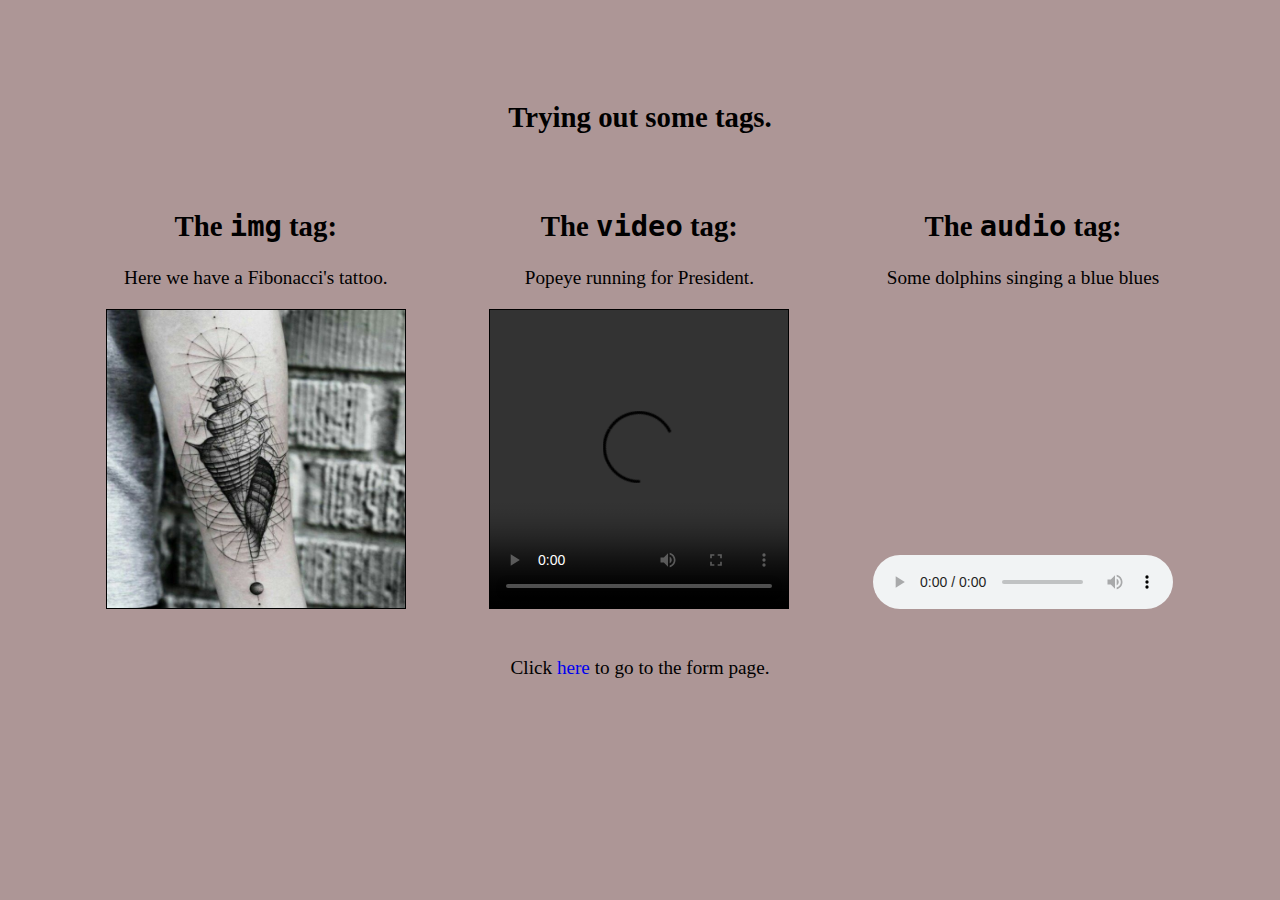
==== commit 65405be0: "Some background colors added, and media queries adjusted" ====
--- a/another.html
+++ b/another.html
@@ -10,7 +10,7 @@
     <link rel="shortcut icon" href="images/favicon.ico" type="image/x-icon">
     <link rel="icon" href="images/favicon.ico" type="image/x-icon">
 </head>
-<body>
+<body class="forAnother">
     <div class="container">
         <section>
             <div class="row">
@@ -23,15 +23,15 @@
                     <article>
                         <h2>The <code>img</code> tag: </h2>
                         <p>Here we have a Fibonacci's tattoo.</p>
-                        <img class="same" src="images/Fibonacci.jpg" alt="Fibonacci">
+                        <img class="same special" src="images/Fibonacci.jpg" alt="Fibonacci">
                     </article>
                 </div>
 
                 <div class="column third">
                     <article>
                         <h2>The <code>video</code> tag:</h2>
-                        <p>And here, Popeye running for President.</p>
-                        <video class="same" src="https://archive.org/download/Popeye_forPresident/Popeye_forPresident_512kb.mp4" controls>
+                        <p>Popeye running for President.</p>
+                        <video class="same special" src="https://archive.org/download/Popeye_forPresident/Popeye_forPresident_512kb.mp4" controls>
                           Sorry, your browser doesn't support HTML5 <code>video</code>, but you can
                           download this video from the <a href="https://archive.org/details/Popeye_forPresident" target="_blank">Internet Archive</a>.
                         </video>
@@ -41,8 +41,8 @@
                 <div class="column third">
                     <article>
                         <h2>The <code>audio</code> tag:</h2>
-                        <p>Finally, some dolphins singing a blue blues</p>
-                        <audio controls class="same">
+                        <p>Some dolphins singing a blue blues</p>
+                        <audio controls class="same special">
                             <source src="http://soundbible.com/mp3/Dolphins-SoundBible.com-1774583018.mp3" type="audio/mpeg">
                                 Your browser does not support the audio tag.
                         </audio>
--- a/css/style.css
+++ b/css/style.css
@@ -8,48 +8,12 @@
     font-size: 100%; 
 }
 
-@media only screen and (min-width: 300px) {
-
-    table {
-        font-family: arial, sans-serif;
-        border-collapse: collapse;
-        width: 100%;
-        margin-bottom: 2%;
-    }
-
-    td, th {
-        border: 1px solid #dddddd;
-        text-align: left;
-        padding: 8px;
-    }
-
-    tr:nth-child(even) {
-        background-color: #bf8383;
-    }
-
-    tr:nth-child(odd) {
-        background-color: #876666;
-    }
-
-    .container {
-        margin: 0 auto;
-        width: 90%;
-    }
-
-    p, h2 {
-        text-align: center;
-    }
-    
-}
-
-@media only screen and (min-width: 401px){
-
-    img { 
-        width: 330px;
-        height: 320px;
-        border: 1px solid black;
-      }
-   
+@media only screen and (min-width: 20px) and (max-width: 299px) {
+
+    .same {
+        width: 50px;
+        height: 50px;
+    }
 
     .forSp {
         background-color: rgba(0,0,0,0.5);
@@ -95,13 +59,138 @@
     .forSp:hover .info {
         margin-left: 0;
     }
-}
-
-@media only screen and (min-width: 300px) and (max-width: 347px){
+
+    .lastOne {
+        background-color: #9b2020;
+    }
+
+    .expenses {
+        background-color: #7a7a82;
+    }
+
+    .formC {
+        background-color: #95af90;
+    }
+}
+
+@media only screen and (min-width: 300px) {
+
+
+    table {
+        font-family: arial, sans-serif;
+        border-collapse: collapse;
+        width: 100%;
+        margin-bottom: 2%;
+    }
+
+    td, th {
+        border: 1px solid #dddddd;
+        text-align: left;
+        padding: 8px;
+    }
+
+    tr:nth-child(even) {
+        background-color: #bf8383;
+    }
+
+    tr:nth-child(odd) {
+        background-color: #876666;
+    }
+
+    .container {
+        margin: 0 auto;
+        width: 90%;
+    }
+
+    p, h2 {
+        text-align: center;
+    }
+
+    .forAnother {
+        background-color: #ad9696;
+    }
+
+    .special {
+        width: 270px;
+        height: 270px;
+        display: block;
+        margin: auto;
+    }
+
+    .lastOne {
+        background-color: #9b2020;
+    }
+
+    .expenses {
+        background-color: #7a7a82;
+    }
+
+    .formC {
+        background-color: #95af90;
+    }
+    
+}
+
+@media only screen and (min-width: 401px){
 
     img { 
         width: 330px;
         height: 320px;
+        border: 1px solid black;
+      }
+   
+
+    .forSp {
+        background-color: rgba(0,0,0,0.5);
+        left: 0;
+        top: 0;
+        border-radius: 0;
+        height: 100%;
+        width: 70%;
+        position: absolute;
+        opacity: 0;
+        z-index: 1000;
+        -webkit-transition: all 0.5s ease-in-out;
+        -moz-transition: all 0.5s ease-in-out;
+          -o-transition: all 0.5s ease-in-out;
+            -ms-transition: all 0.5s ease-in-out;
+              transition: all 0.5s ease-in-out;
+    }
+
+    .forSp:hover {
+        opacity: 1;
+    }
+
+    .position {
+        position: relative;
+    }
+
+    .info {
+        color: #fff;
+        font-family: arial, helvetica, sans-serif;
+        font-weight: bold;
+        -webkit-transition: all 0.5s ease-in-out;
+        -moz-transition: all 0.5s ease-in-out;
+          -o-transition: all 0.5s ease-in-out;
+            -ms-transition: all 0.5s ease-in-out;
+              transition: all 0.5s ease-in-out;
+        margin-left: -30px;
+    }
+
+    .forSp.fade-in .info {
+        margin-left: 0;
+    }
+
+    .forSp:hover .info {
+        margin-left: 0;
+    }
+}
+
+@media only screen and (min-width: 300px) and (max-width: 347px){
+
+    img { 
+        width: 270px;
+        height: 270px;
         border: 1px solid black;
       }
     .forSp {
@@ -153,8 +242,8 @@
 @media only screen and (min-width: 348px) and (max-width: 400px){
 
     img { 
-        width: 330px;
-        height: 320px;
+        width: 300px;
+        height: 300px;
         border: 1px solid black;
       }
 
@@ -422,3 +511,19 @@
 .column.third article audio {
     border: none;
 }
+
+.formC {
+    background-color: #95af90;
+}
+
+.expenses {
+    background-color: #7a7a82;
+}
+
+.lastOne {
+    background-color: #9b2020;
+}
+
+.forAnother {
+    background-color: #ad9696;
+}
